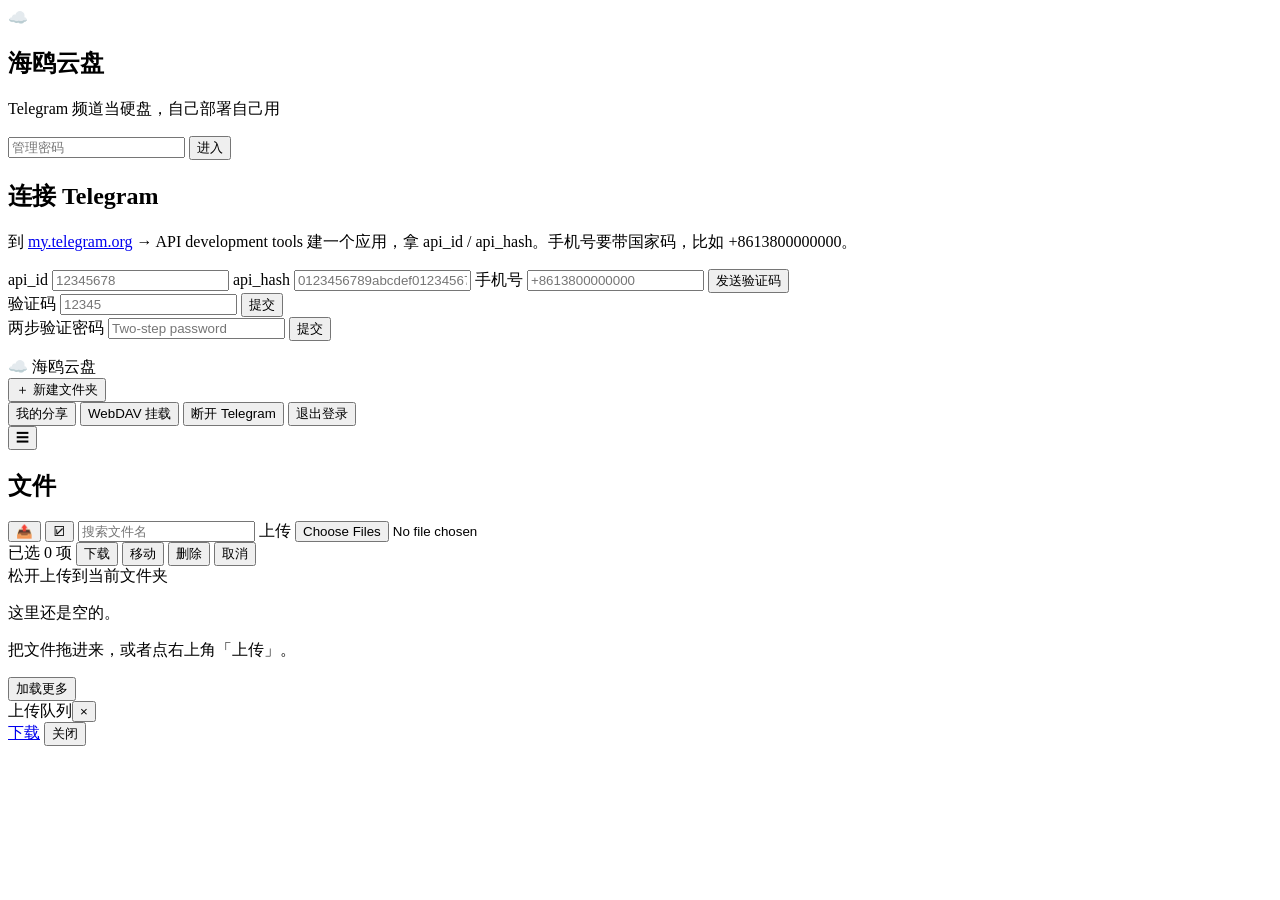
==== app/static/index.html @ 1f606236 "feat: 海鸥云盘 v7 — 把 Telegram 私有频道当硬盘的自托管云盘 FastAPI + Telethon + SQLite，网页端含分片断点续传、HTTP Range、 分享链接、Web" ====
<!doctype html>
<html lang="zh-CN">
<head>
<meta charset="utf-8">
<meta name="viewport" content="width=device-width,initial-scale=1,viewport-fit=cover">
<title>海鸥云盘</title>
<link rel="manifest" href="static/manifest.webmanifest">
<meta name="theme-color" content="#0e1014">
<link rel="stylesheet" href="static/style.css?v=7">
</head>
<body>
<div id="app">
  <!-- login -->
  <section id="view-login" class="center-view hidden">
    <div class="card auth-card">
      <div class="logo">☁️</div>
      <h1>海鸥云盘</h1>
      <p class="muted">Telegram 频道当硬盘，自己部署自己用</p>
      <form id="login-form">
        <input type="password" id="login-password" placeholder="管理密码" autocomplete="current-password" required>
        <button class="primary" type="submit">进入</button>
      </form>
      <p class="err" id="login-err"></p>
    </div>
  </section>

  <!-- telegram setup -->
  <section id="view-setup" class="center-view hidden">
    <div class="card auth-card wide">
      <h1>连接 Telegram</h1>
      <p class="muted">到 <a href="https://my.telegram.org" target="_blank" rel="noopener">my.telegram.org</a> →
        API development tools 建一个应用，拿 api_id / api_hash。手机号要带国家码，比如 +8613800000000。</p>
      <div id="setup-step-1">
        <label>api_id <input id="api-id" inputmode="numeric" placeholder="12345678"></label>
        <label>api_hash <input id="api-hash" placeholder="0123456789abcdef0123456789abcdef"></label>
        <label>手机号 <input id="api-phone" placeholder="+8613800000000"></label>
        <button class="primary" id="btn-send-code">发送验证码</button>
      </div>
      <div id="setup-step-2" class="hidden">
        <label>验证码 <input id="login-code" inputmode="numeric" autocomplete="one-time-code" placeholder="12345"></label>
        <button class="primary" id="btn-submit-code">提交</button>
      </div>
      <div id="setup-step-3" class="hidden">
        <label>两步验证密码 <input id="login-2fa" type="password" placeholder="Two-step password"></label>
        <button class="primary" id="btn-submit-2fa">提交</button>
      </div>
      <p class="err" id="setup-err"></p>
      <p class="muted small" id="setup-note"></p>
    </div>
  </section>

  <!-- main -->
  <section id="view-main" class="hidden">
    <aside id="sidebar">
      <div class="brand"><span class="logo-sm">☁️</span> 海鸥云盘</div>
      <button class="ghost full" id="btn-new-folder">＋ 新建文件夹</button>
      <nav id="folder-list"></nav>
      <div class="sidebar-foot">
        <div id="account-line" class="muted small"></div>
        <button class="ghost full" id="btn-shares">我的分享</button>
        <button class="ghost full" id="btn-settings">WebDAV 挂载</button>
        <button class="ghost full" id="btn-tg-logout">断开 Telegram</button>
        <button class="ghost full" id="btn-logout">退出登录</button>
      </div>
    </aside>

    <main id="content">
      <header id="topbar">
        <button class="ghost icon" id="btn-menu" aria-label="菜单">☰</button>
        <h2 id="folder-title">文件</h2>
        <div class="spacer"></div>
        <button class="ghost icon" id="btn-share-folder" title="分享文件夹">📤</button>
        <button class="ghost icon" id="btn-select" title="多选">☑</button>
        <input id="search" type="search" placeholder="搜索文件名">
        <label class="btn primary" id="btn-upload-label">
          上传 <input id="file-input" type="file" multiple>
        </label>
      </header>

      <div id="batch-bar" class="hidden">
        <span id="batch-count">已选 0 项</span>
        <button class="ghost" id="batch-download">下载</button>
        <button class="ghost" id="batch-move">移动</button>
        <button class="ghost danger" id="batch-delete">删除</button>
        <button class="ghost" id="batch-cancel">取消</button>
      </div>

      <div id="drop-hint" class="hidden">松开上传到当前文件夹</div>
      <div id="file-grid"></div>
      <div id="empty" class="hidden">
        <p>这里还是空的。</p>
        <p class="muted">把文件拖进来，或者点右上角「上传」。</p>
      </div>
      <div id="load-more" class="hidden"><button class="ghost" id="btn-load-more">加载更多</button></div>
    </main>
  </section>

  <!-- upload panel -->
  <div id="upload-panel" class="hidden">
    <div class="panel-head"><span>上传队列</span><button class="ghost icon" id="btn-close-uploads">×</button></div>
    <div id="upload-list"></div>
  </div>

  <!-- preview -->
  <div id="preview" class="hidden">
    <div class="preview-body" id="preview-body"></div>
    <div class="preview-bar">
      <span id="preview-name"></span>
      <a class="btn ghost" id="preview-download" href="#" download>下载</a>
      <button class="btn ghost" id="preview-close">关闭</button>
    </div>
  </div>

  <!-- dialog -->
  <div id="dialog-backdrop" class="hidden">
    <div class="card dialog" id="dialog" role="dialog" aria-modal="true"></div>
  </div>

  <div id="sidebar-backdrop" class="hidden"></div>
  <div id="toasts"></div>
</div>
<script src="static/app.js?v=7"></script>
</body>
</html>
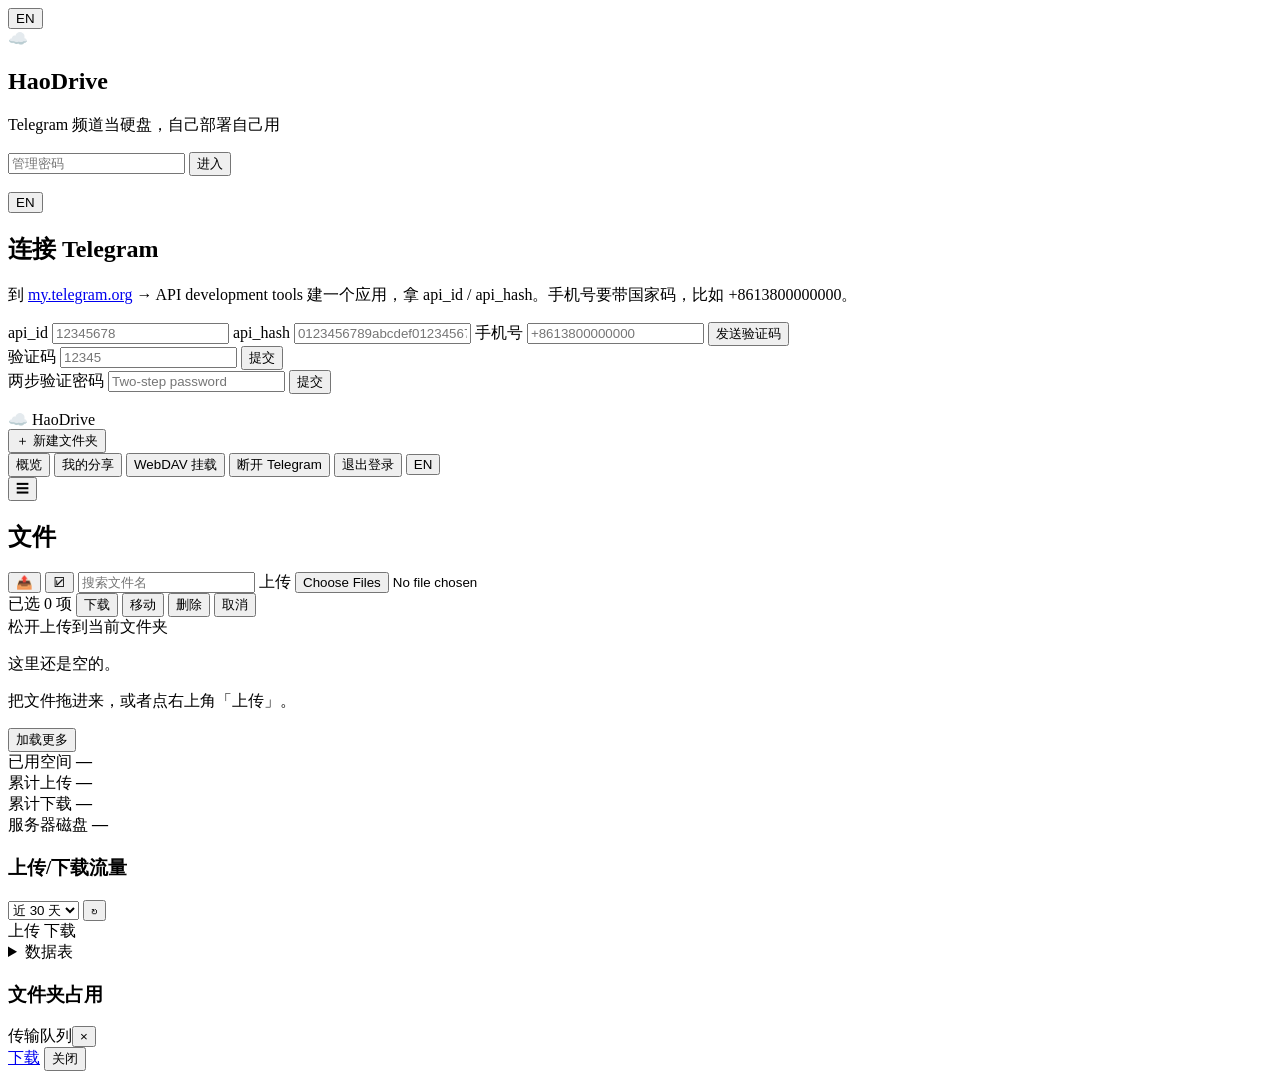
==== commit c5cf75a0: "feat: 改名 haodrive，双语界面、统计仪表盘、浏览器分片上传/合并 - 全项目 seagulldrive → haodrive，旧数据库与 WAL 自动迁移 - 中英文 UI、英文 REA" ====
--- a/app/static/index.html
+++ b/app/static/index.html
@@ -3,22 +3,23 @@
 <head>
 <meta charset="utf-8">
 <meta name="viewport" content="width=device-width,initial-scale=1,viewport-fit=cover">
-<title>海鸥云盘</title>
+<title>HaoDrive</title>
 <link rel="manifest" href="static/manifest.webmanifest">
 <meta name="theme-color" content="#0e1014">
-<link rel="stylesheet" href="static/style.css?v=7">
+<link rel="stylesheet" href="static/style.css?v=13">
 </head>
 <body>
 <div id="app">
   <!-- login -->
   <section id="view-login" class="center-view hidden">
     <div class="card auth-card">
+      <button class="ghost icon lang-toggle" data-i18n-title="语言" aria-label="Language">EN</button>
       <div class="logo">☁️</div>
-      <h1>海鸥云盘</h1>
-      <p class="muted">Telegram 频道当硬盘，自己部署自己用</p>
+      <h1>HaoDrive</h1>
+      <p class="muted" data-i18n="Telegram 频道当硬盘，自己部署自己用">Telegram 频道当硬盘，自己部署自己用</p>
       <form id="login-form">
-        <input type="password" id="login-password" placeholder="管理密码" autocomplete="current-password" required>
-        <button class="primary" type="submit">进入</button>
+        <input type="password" id="login-password" data-i18n-placeholder="管理密码" placeholder="管理密码" autocomplete="current-password" required>
+        <button class="primary" type="submit" data-i18n="进入">进入</button>
       </form>
       <p class="err" id="login-err"></p>
     </div>
@@ -27,22 +28,23 @@
   <!-- telegram setup -->
   <section id="view-setup" class="center-view hidden">
     <div class="card auth-card wide">
-      <h1>连接 Telegram</h1>
-      <p class="muted">到 <a href="https://my.telegram.org" target="_blank" rel="noopener">my.telegram.org</a> →
+      <button class="ghost icon lang-toggle" data-i18n-title="语言" aria-label="Language">EN</button>
+      <h1 data-i18n="连接 Telegram">连接 Telegram</h1>
+      <p class="muted" data-i18n-html="到 my.telegram.org → API development tools 建一个应用，拿 api_id / api_hash。手机号要带国家码，比如 +8613800000000。">到 <a href="https://my.telegram.org" target="_blank" rel="noopener">my.telegram.org</a> →
         API development tools 建一个应用，拿 api_id / api_hash。手机号要带国家码，比如 +8613800000000。</p>
       <div id="setup-step-1">
         <label>api_id <input id="api-id" inputmode="numeric" placeholder="12345678"></label>
         <label>api_hash <input id="api-hash" placeholder="0123456789abcdef0123456789abcdef"></label>
-        <label>手机号 <input id="api-phone" placeholder="+8613800000000"></label>
-        <button class="primary" id="btn-send-code">发送验证码</button>
+        <label><span data-i18n="手机号">手机号</span> <input id="api-phone" placeholder="+8613800000000"></label>
+        <button class="primary" id="btn-send-code" data-i18n="发送验证码">发送验证码</button>
       </div>
       <div id="setup-step-2" class="hidden">
-        <label>验证码 <input id="login-code" inputmode="numeric" autocomplete="one-time-code" placeholder="12345"></label>
-        <button class="primary" id="btn-submit-code">提交</button>
+        <label><span data-i18n="验证码">验证码</span> <input id="login-code" inputmode="numeric" autocomplete="one-time-code" placeholder="12345"></label>
+        <button class="primary" id="btn-submit-code" data-i18n="提交">提交</button>
       </div>
       <div id="setup-step-3" class="hidden">
-        <label>两步验证密码 <input id="login-2fa" type="password" placeholder="Two-step password"></label>
-        <button class="primary" id="btn-submit-2fa">提交</button>
+        <label><span data-i18n="两步验证密码">两步验证密码</span> <input id="login-2fa" type="password" data-i18n-placeholder="两步验证密码" placeholder="Two-step password"></label>
+        <button class="primary" id="btn-submit-2fa" data-i18n="提交">提交</button>
       </div>
       <p class="err" id="setup-err"></p>
       <p class="muted small" id="setup-note"></p>
@@ -52,52 +54,116 @@
   <!-- main -->
   <section id="view-main" class="hidden">
     <aside id="sidebar">
-      <div class="brand"><span class="logo-sm">☁️</span> 海鸥云盘</div>
-      <button class="ghost full" id="btn-new-folder">＋ 新建文件夹</button>
+      <div class="brand"><span class="logo-sm">☁️</span> HaoDrive</div>
+      <button class="ghost full" id="btn-new-folder" data-i18n="新建文件夹">＋ 新建文件夹</button>
       <nav id="folder-list"></nav>
       <div class="sidebar-foot">
         <div id="account-line" class="muted small"></div>
-        <button class="ghost full" id="btn-shares">我的分享</button>
-        <button class="ghost full" id="btn-settings">WebDAV 挂载</button>
-        <button class="ghost full" id="btn-tg-logout">断开 Telegram</button>
-        <button class="ghost full" id="btn-logout">退出登录</button>
+        <button class="ghost full" id="btn-stats" data-i18n="概览">概览</button>
+        <button class="ghost full" id="btn-shares" data-i18n="我的分享">我的分享</button>
+        <button class="ghost full" id="btn-settings" data-i18n="WebDAV 挂载">WebDAV 挂载</button>
+        <button class="ghost full" id="btn-tg-logout" data-i18n="断开 Telegram">断开 Telegram</button>
+        <button class="ghost full" id="btn-logout" data-i18n="退出登录">退出登录</button>
+        <button class="ghost full lang-toggle" data-i18n-title="语言" aria-label="Language">EN</button>
       </div>
     </aside>
 
     <main id="content">
       <header id="topbar">
-        <button class="ghost icon" id="btn-menu" aria-label="菜单">☰</button>
-        <h2 id="folder-title">文件</h2>
+        <button class="ghost icon" id="btn-menu" data-i18n-aria="菜单" aria-label="菜单">☰</button>
+        <h2 id="folder-title" data-i18n="文件">文件</h2>
         <div class="spacer"></div>
-        <button class="ghost icon" id="btn-share-folder" title="分享文件夹">📤</button>
-        <button class="ghost icon" id="btn-select" title="多选">☑</button>
-        <input id="search" type="search" placeholder="搜索文件名">
-        <label class="btn primary" id="btn-upload-label">
-          上传 <input id="file-input" type="file" multiple>
-        </label>
+        <div id="topbar-files">
+          <button class="ghost icon" id="btn-share-folder" data-i18n-title="分享文件夹" title="分享文件夹">📤</button>
+          <button class="ghost icon" id="btn-select" data-i18n-title="多选" title="多选">☑</button>
+          <input id="search" type="search" data-i18n-placeholder="搜索文件名" placeholder="搜索文件名">
+          <label class="btn primary" id="btn-upload-label">
+            <span data-i18n="上传">上传</span> <input id="file-input" type="file" multiple>
+          </label>
+        </div>
       </header>
 
       <div id="batch-bar" class="hidden">
         <span id="batch-count">已选 0 项</span>
-        <button class="ghost" id="batch-download">下载</button>
-        <button class="ghost" id="batch-move">移动</button>
-        <button class="ghost danger" id="batch-delete">删除</button>
-        <button class="ghost" id="batch-cancel">取消</button>
+        <button class="ghost" id="batch-download" data-i18n="下载">下载</button>
+        <button class="ghost" id="batch-move" data-i18n="移动">移动</button>
+        <button class="ghost" id="batch-delete" data-i18n="删除">删除</button>
+        <button class="ghost" id="batch-cancel" data-i18n="取消">取消</button>
       </div>
 
-      <div id="drop-hint" class="hidden">松开上传到当前文件夹</div>
-      <div id="file-grid"></div>
-      <div id="empty" class="hidden">
-        <p>这里还是空的。</p>
-        <p class="muted">把文件拖进来，或者点右上角「上传」。</p>
+      <div id="drop-hint" class="hidden" data-i18n="松开上传到当前文件夹">松开上传到当前文件夹</div>
+
+      <div id="files-page">
+        <div id="file-grid"></div>
+        <div id="empty" class="hidden">
+          <p data-i18n="这里还是空的。">这里还是空的。</p>
+          <p class="muted" data-i18n="把文件拖进来，或者点右上角「上传」。">把文件拖进来，或者点右上角「上传」。</p>
+        </div>
+        <div id="load-more" class="hidden"><button class="ghost" id="btn-load-more" data-i18n="加载更多">加载更多</button></div>
       </div>
-      <div id="load-more" class="hidden"><button class="ghost" id="btn-load-more">加载更多</button></div>
+
+      <section id="stats-page" class="hidden">
+        <div class="stat-grid">
+          <article class="stat-tile">
+            <span class="stat-label" data-i18n="已用空间">已用空间</span>
+            <strong id="stat-used">—</strong>
+            <div class="meter" aria-hidden="true"><span id="stat-meter"></span></div>
+            <span class="small muted" id="stat-quota"></span>
+          </article>
+          <article class="stat-tile">
+            <span class="stat-label" data-i18n="累计上传">累计上传</span>
+            <strong id="stat-up">—</strong>
+            <span class="small muted" id="stat-up-files"></span>
+          </article>
+          <article class="stat-tile">
+            <span class="stat-label" data-i18n="累计下载">累计下载</span>
+            <strong id="stat-down">—</strong>
+            <span class="small muted" id="stat-down-files"></span>
+          </article>
+          <article class="stat-tile">
+            <span class="stat-label" data-i18n="服务器磁盘">服务器磁盘</span>
+            <strong id="stat-disk">—</strong>
+            <span class="small muted" id="stat-disk-free"></span>
+          </article>
+        </div>
+
+        <article class="card chart-card">
+          <div class="chart-head">
+            <div>
+              <h3 data-i18n="上传/下载流量">上传/下载流量</h3>
+              <p class="small muted" id="stats-today"></p>
+            </div>
+            <div class="chart-controls">
+              <select id="stats-days">
+                <option value="7" data-i18n="近 7 天">近 7 天</option>
+                <option value="30" selected data-i18n="近 30 天">近 30 天</option>
+                <option value="90" data-i18n="近 90 天">近 90 天</option>
+              </select>
+              <button class="ghost icon" id="stats-refresh" data-i18n-title="刷新" title="刷新">↻</button>
+            </div>
+          </div>
+          <div class="legend" id="traffic-legend">
+            <span><i class="swatch up"></i><span data-i18n="上传">上传</span></span>
+            <span><i class="swatch down"></i><span data-i18n="下载">下载</span></span>
+          </div>
+          <div id="traffic-chart" class="chart"></div>
+          <details class="chart-table"><summary data-i18n="数据表">数据表</summary><div id="traffic-table"></div></details>
+        </article>
+
+        <article class="card">
+          <div class="chart-head">
+            <h3 data-i18n="文件夹占用">文件夹占用</h3>
+            <span class="small muted" id="stats-updated"></span>
+          </div>
+          <div id="folder-bars" class="folder-bars"></div>
+        </article>
+      </section>
     </main>
   </section>
 
-  <!-- upload panel -->
+  <!-- transfers -->
   <div id="upload-panel" class="hidden">
-    <div class="panel-head"><span>上传队列</span><button class="ghost icon" id="btn-close-uploads">×</button></div>
+    <div class="panel-head"><span data-i18n="传输队列">传输队列</span><button class="ghost icon" id="btn-close-uploads">×</button></div>
     <div id="upload-list"></div>
   </div>
 
@@ -106,8 +172,8 @@
     <div class="preview-body" id="preview-body"></div>
     <div class="preview-bar">
       <span id="preview-name"></span>
-      <a class="btn ghost" id="preview-download" href="#" download>下载</a>
-      <button class="btn ghost" id="preview-close">关闭</button>
+      <a class="btn ghost" id="preview-download" href="#" download data-i18n="下载">下载</a>
+      <button class="btn ghost" id="preview-close" data-i18n="关闭">关闭</button>
     </div>
   </div>
 
@@ -119,6 +185,7 @@
   <div id="sidebar-backdrop" class="hidden"></div>
   <div id="toasts"></div>
 </div>
-<script src="static/app.js?v=7"></script>
+<script src="static/i18n.js?v=13"></script>
+<script src="static/app.js?v=13"></script>
 </body>
 </html>
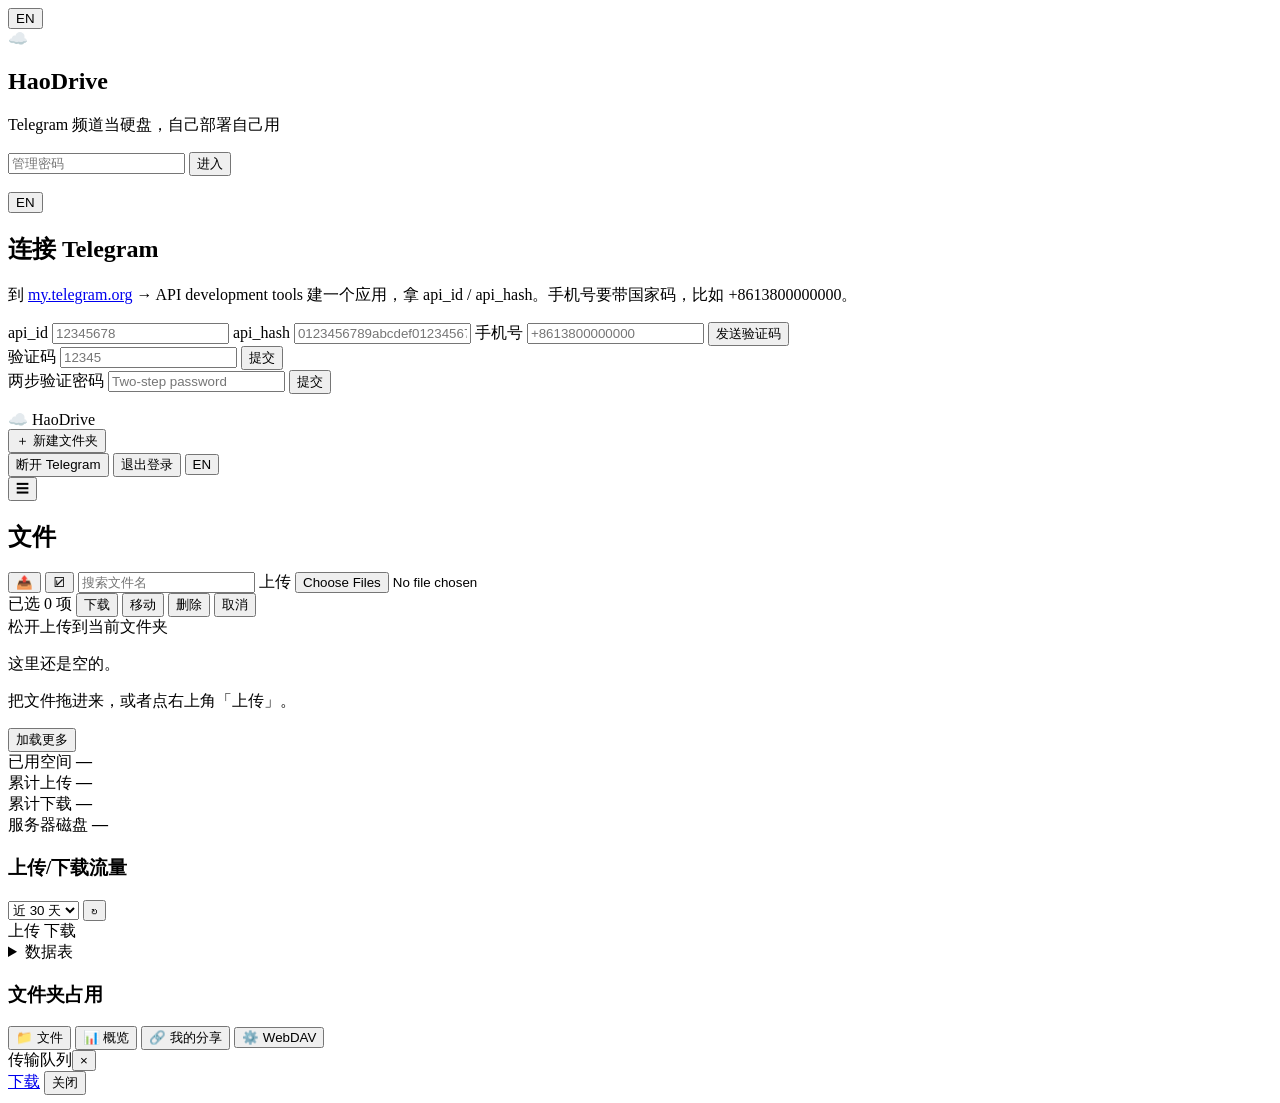
==== commit e3e6a807: "feat(web): 概览入口移到页面底部导航方框 - 底部固定导航：文件 / 概览 / 我的分享 / WebDAV 四个方框，当前页高亮 - 侧边栏不再放概览、分享、WebDAV 按钮，只保留文件夹" ====
--- a/app/static/index.html
+++ b/app/static/index.html
@@ -6,7 +6,7 @@
 <title>HaoDrive</title>
 <link rel="manifest" href="static/manifest.webmanifest">
 <meta name="theme-color" content="#0e1014">
-<link rel="stylesheet" href="static/style.css?v=13">
+<link rel="stylesheet" href="static/style.css?v=14">
 </head>
 <body>
 <div id="app">
@@ -59,9 +59,6 @@
       <nav id="folder-list"></nav>
       <div class="sidebar-foot">
         <div id="account-line" class="muted small"></div>
-        <button class="ghost full" id="btn-stats" data-i18n="概览">概览</button>
-        <button class="ghost full" id="btn-shares" data-i18n="我的分享">我的分享</button>
-        <button class="ghost full" id="btn-settings" data-i18n="WebDAV 挂载">WebDAV 挂载</button>
         <button class="ghost full" id="btn-tg-logout" data-i18n="断开 Telegram">断开 Telegram</button>
         <button class="ghost full" id="btn-logout" data-i18n="退出登录">退出登录</button>
         <button class="ghost full lang-toggle" data-i18n-title="语言" aria-label="Language">EN</button>
@@ -159,6 +156,25 @@
         </article>
       </section>
     </main>
+
+    <nav id="bottom-nav" aria-label="主导航">
+      <button class="nav-box active" id="btn-nav-files" data-nav="files">
+        <span class="nav-icon">📁</span>
+        <span class="nav-label" data-i18n="文件">文件</span>
+      </button>
+      <button class="nav-box" id="btn-stats" data-nav="stats">
+        <span class="nav-icon">📊</span>
+        <span class="nav-label" data-i18n="概览">概览</span>
+      </button>
+      <button class="nav-box" id="btn-shares" data-nav="shares">
+        <span class="nav-icon">🔗</span>
+        <span class="nav-label" data-i18n="我的分享">我的分享</span>
+      </button>
+      <button class="nav-box" id="btn-settings" data-nav="settings">
+        <span class="nav-icon">⚙️</span>
+        <span class="nav-label" data-i18n="WebDAV">WebDAV</span>
+      </button>
+    </nav>
   </section>
 
   <!-- transfers -->
@@ -185,7 +201,7 @@
   <div id="sidebar-backdrop" class="hidden"></div>
   <div id="toasts"></div>
 </div>
-<script src="static/i18n.js?v=13"></script>
-<script src="static/app.js?v=13"></script>
+<script src="static/i18n.js?v=14"></script>
+<script src="static/app.js?v=14"></script>
 </body>
 </html>
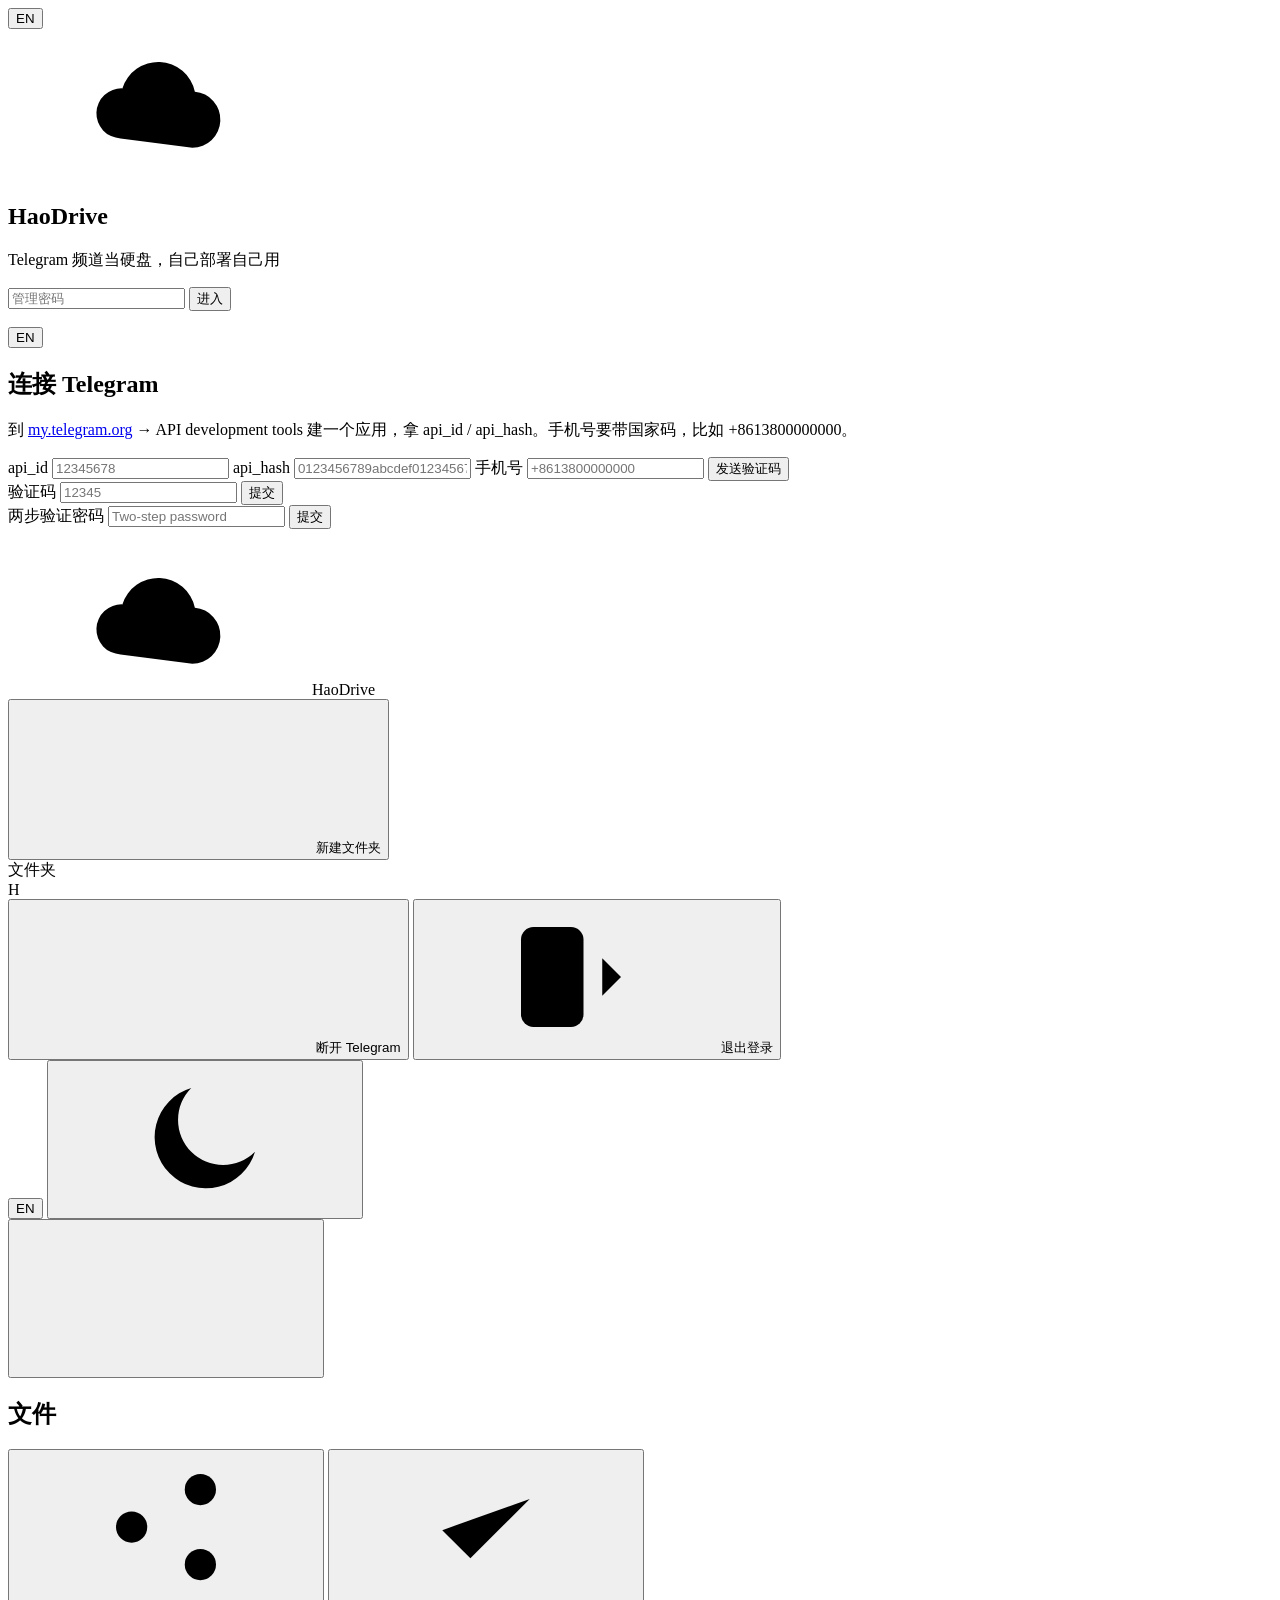
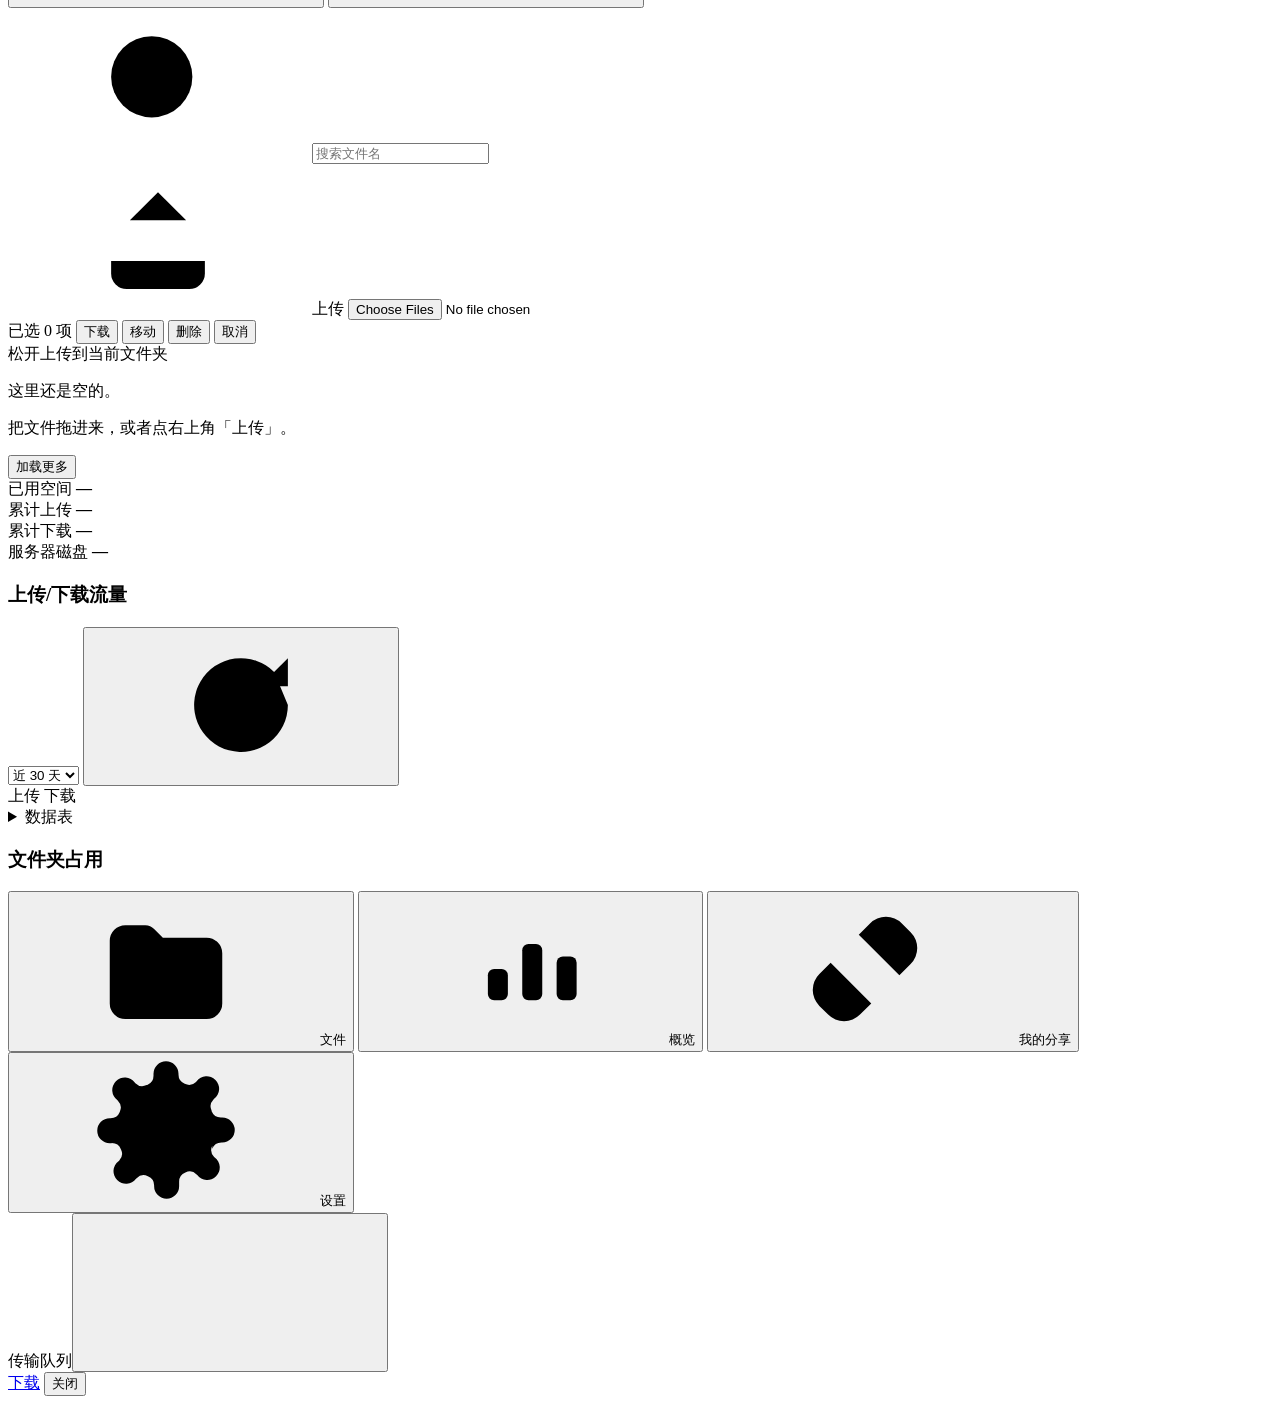
==== commit 1be51f84: "feat(ui): v11 新界面 + 网页设置页，设置存 SQLite 立即生效 - 重做视觉层：统一 SVG 图标、浅/深主题（默认跟随系统）、侧栏与底部 dock、   文件卡片、登录页、对话框" ====
--- a/app/static/index.html
+++ b/app/static/index.html
@@ -5,21 +5,62 @@
 <meta name="viewport" content="width=device-width,initial-scale=1,viewport-fit=cover">
 <title>HaoDrive</title>
 <link rel="manifest" href="static/manifest.webmanifest">
-<meta name="theme-color" content="#0e1014">
-<link rel="stylesheet" href="static/style.css?v=14">
+<meta name="theme-color" content="#0b0d12">
+<link rel="stylesheet" href="static/style.css?v=15">
 </head>
 <body>
+<!-- icon sprite: stroke icons, drawn once and reused with <use> -->
+<svg width="0" height="0" style="position:absolute" aria-hidden="true" focusable="false">
+  <defs>
+    <symbol id="i-cloud" viewBox="0 0 24 24"><path d="M17.5 19a4.5 4.5 0 0 0 .4-8.98A6 6 0 0 0 6.3 9.5 4 4 0 0 0 6 17.5"/><path d="M12 12v6"/><path d="m9.5 14.5 2.5-2.5 2.5 2.5"/></symbol>
+    <symbol id="i-folder" viewBox="0 0 24 24"><path d="M3 7.5A2.5 2.5 0 0 1 5.5 5h3.2a2 2 0 0 1 1.4.6L11.5 7h7A2.5 2.5 0 0 1 21 9.5v8A2.5 2.5 0 0 1 18.5 20h-13A2.5 2.5 0 0 1 3 17.5z"/></symbol>
+    <symbol id="i-file" viewBox="0 0 24 24"><path d="M14 3H7a2 2 0 0 0-2 2v14a2 2 0 0 0 2 2h10a2 2 0 0 0 2-2V8z"/><path d="M14 3v5h5"/></symbol>
+    <symbol id="i-image" viewBox="0 0 24 24"><rect x="3.5" y="4.5" width="17" height="15" rx="2.5"/><circle cx="9" cy="10" r="1.6"/><path d="m4.5 17 4.2-4.2a2 2 0 0 1 2.8 0l5.6 5.6"/><path d="m14 15 1.7-1.7a2 2 0 0 1 2.8 0l1.5 1.5"/></symbol>
+    <symbol id="i-video" viewBox="0 0 24 24"><rect x="3" y="5.5" width="13" height="13" rx="2.5"/><path d="m16 10.5 4-2.2a.6.6 0 0 1 .9.5v6.4a.6.6 0 0 1-.9.5l-4-2.2z"/></symbol>
+    <symbol id="i-audio" viewBox="0 0 24 24"><path d="M9 18V6.5l9-2v11"/><circle cx="6.5" cy="18" r="2.5"/><circle cx="15.5" cy="15.5" r="2.5"/></symbol>
+    <symbol id="i-pdf" viewBox="0 0 24 24"><path d="M14 3H7a2 2 0 0 0-2 2v14a2 2 0 0 0 2 2h10a2 2 0 0 0 2-2V8z"/><path d="M14 3v5h5"/><path d="M8.5 16.5v-4h1.4a1.3 1.3 0 0 1 0 2.6H8.5"/><path d="M13.6 12.5h1.7a2 2 0 0 1 0 4h-1.7z"/></symbol>
+    <symbol id="i-text" viewBox="0 0 24 24"><path d="M14 3H7a2 2 0 0 0-2 2v14a2 2 0 0 0 2 2h10a2 2 0 0 0 2-2V8z"/><path d="M14 3v5h5"/><path d="M8.5 12.5h7M8.5 15.5h7M8.5 18h4"/></symbol>
+    <symbol id="i-upload" viewBox="0 0 24 24"><path d="M12 16V4.5"/><path d="m7.5 9 4.5-4.5L16.5 9"/><path d="M4.5 15.5v2A2.5 2.5 0 0 0 7 20h10a2.5 2.5 0 0 0 2.5-2.5v-2"/></symbol>
+    <symbol id="i-download" viewBox="0 0 24 24"><path d="M12 4.5V16"/><path d="m7.5 11.5 4.5 4.5 4.5-4.5"/><path d="M4.5 15.5v2A2.5 2.5 0 0 0 7 20h10a2.5 2.5 0 0 0 2.5-2.5v-2"/></symbol>
+    <symbol id="i-share" viewBox="0 0 24 24"><circle cx="17.5" cy="6" r="2.5"/><circle cx="6.5" cy="12" r="2.5"/><circle cx="17.5" cy="18" r="2.5"/><path d="m8.7 10.8 6.6-3.5M8.7 13.2l6.6 3.5"/></symbol>
+    <symbol id="i-more" viewBox="0 0 24 24"><circle cx="6" cy="12" r="1.3"/><circle cx="12" cy="12" r="1.3"/><circle cx="18" cy="12" r="1.3"/></symbol>
+    <symbol id="i-menu" viewBox="0 0 24 24"><path d="M4 7h16M4 12h16M4 17h16"/></symbol>
+    <symbol id="i-search" viewBox="0 0 24 24"><circle cx="11" cy="11" r="6.5"/><path d="m16 16 4 4"/></symbol>
+    <symbol id="i-settings" viewBox="0 0 24 24"><circle cx="12" cy="12" r="3"/><path d="M19.4 14.5a1.6 1.6 0 0 0 .3 1.8l.1.1a2 2 0 1 1-2.8 2.8l-.1-.1a1.6 1.6 0 0 0-1.8-.3 1.6 1.6 0 0 0-1 1.5V21a2 2 0 1 1-4 0v-.1a1.6 1.6 0 0 0-1-1.5 1.6 1.6 0 0 0-1.8.3l-.1.1a2 2 0 1 1-2.8-2.8l.1-.1a1.6 1.6 0 0 0 .3-1.8 1.6 1.6 0 0 0-1.5-1H3a2 2 0 1 1 0-4h.1a1.6 1.6 0 0 0 1.5-1 1.6 1.6 0 0 0-.3-1.8l-.1-.1a2 2 0 1 1 2.8-2.8l.1.1a1.6 1.6 0 0 0 1.8.3H9a1.6 1.6 0 0 0 1-1.5V3a2 2 0 1 1 4 0v.1a1.6 1.6 0 0 0 1 1.5 1.6 1.6 0 0 0 1.8-.3l.1-.1a2 2 0 1 1 2.8 2.8l-.1.1a1.6 1.6 0 0 0-.3 1.8V9a1.6 1.6 0 0 0 1.5 1H21a2 2 0 1 1 0 4h-.1a1.6 1.6 0 0 0-1.5 1z"/></symbol>
+    <symbol id="i-chart" viewBox="0 0 24 24"><path d="M4 20V4"/><path d="M4 20h16"/><rect x="7.5" y="12" width="3.2" height="5" rx="1"/><rect x="13" y="8" width="3.2" height="9" rx="1"/><rect x="18.5" y="10" width="3.2" height="7" rx="1"/></symbol>
+    <symbol id="i-link" viewBox="0 0 24 24"><path d="M9.5 14.5 14.5 9.5"/><path d="M11 6.5 12.8 4.7a3.6 3.6 0 0 1 5.1 0l1.4 1.4a3.6 3.6 0 0 1 0 5.1L17.5 13"/><path d="M13 17.5 11.2 19.3a3.6 3.6 0 0 1-5.1 0l-1.4-1.4a3.6 3.6 0 0 1 0-5.1L6.5 11"/></symbol>
+    <symbol id="i-plus" viewBox="0 0 24 24"><path d="M12 5v14M5 12h14"/></symbol>
+    <symbol id="i-x" viewBox="0 0 24 24"><path d="m6 6 12 12M18 6 6 18"/></symbol>
+    <symbol id="i-check" viewBox="0 0 24 24"><path d="m5 12.5 4.5 4.5L19 7.5"/></symbol>
+    <symbol id="i-logout" viewBox="0 0 24 24"><path d="M14 8V6a2 2 0 0 0-2-2H6a2 2 0 0 0-2 2v12a2 2 0 0 0 2 2h6a2 2 0 0 0 2-2v-2"/><path d="M10 12h10"/><path d="m17 9 3 3-3 3"/></symbol>
+    <symbol id="i-trash" viewBox="0 0 24 24"><path d="M4.5 7h15"/><path d="M9.5 7V5.2A1.2 1.2 0 0 1 10.7 4h2.6a1.2 1.2 0 0 1 1.2 1.2V7"/><path d="M6.5 7l.8 12a1.5 1.5 0 0 0 1.5 1.4h6.4a1.5 1.5 0 0 0 1.5-1.4L17.5 7"/><path d="M10 11v5.5M14 11v5.5"/></symbol>
+    <symbol id="i-edit" viewBox="0 0 24 24"><path d="M4 20h4l10.5-10.5a2.1 2.1 0 0 0-3-3L5 17z"/><path d="m13.5 7 3 3"/></symbol>
+    <symbol id="i-move" viewBox="0 0 24 24"><path d="M12 3v18M3 12h18"/><path d="m8.5 6.5 3.5-3.5 3.5 3.5M8.5 17.5 12 21l3.5-3.5M6.5 8.5 3 12l3.5 3.5M17.5 8.5 21 12l-3.5 3.5"/></symbol>
+    <symbol id="i-refresh" viewBox="0 0 24 24"><path d="M19.5 12a7.5 7.5 0 1 1-2.2-5.3"/><path d="M19.5 4.5V9H15"/></symbol>
+    <symbol id="i-lock" viewBox="0 0 24 24"><rect x="4.5" y="10.5" width="15" height="9.5" rx="2.2"/><path d="M7.5 10.5V7.8a4.5 4.5 0 0 1 9 0v2.7"/></symbol>
+    <symbol id="i-server" viewBox="0 0 24 24"><rect x="3.5" y="4" width="17" height="6.5" rx="2"/><rect x="3.5" y="13.5" width="17" height="6.5" rx="2"/><path d="M7 7.2h.01M7 16.8h.01"/></symbol>
+    <symbol id="i-database" viewBox="0 0 24 24"><ellipse cx="12" cy="6" rx="7.5" ry="3"/><path d="M4.5 6v12c0 1.7 3.4 3 7.5 3s7.5-1.3 7.5-3V6"/><path d="M4.5 12c0 1.7 3.4 3 7.5 3s7.5-1.3 7.5-3"/></symbol>
+    <symbol id="i-sun" viewBox="0 0 24 24"><circle cx="12" cy="12" r="4"/><path d="M12 2.5v2M12 19.5v2M2.5 12h2M19.5 12h2M5.3 5.3l1.4 1.4M17.3 17.3l1.4 1.4M18.7 5.3l-1.4 1.4M6.7 17.3l-1.4 1.4"/></symbol>
+    <symbol id="i-moon" viewBox="0 0 24 24"><path d="M20 14.2A8.2 8.2 0 1 1 9.8 4a6.6 6.6 0 0 0 10.2 10.2z"/></symbol>
+    <symbol id="i-desktop" viewBox="0 0 24 24"><rect x="3" y="4.5" width="18" height="12" rx="2"/><path d="M9 20h6M12 16.5V20"/></symbol>
+    <symbol id="i-globe" viewBox="0 0 24 24"><circle cx="12" cy="12" r="8.5"/><path d="M3.5 12h17"/><path d="M12 3.5c2.4 2.4 3.6 5.3 3.6 8.5s-1.2 6.1-3.6 8.5c-2.4-2.4-3.6-5.3-3.6-8.5S9.6 5.9 12 3.5z"/></symbol>
+    <symbol id="i-copy" viewBox="0 0 24 24"><rect x="9" y="9" width="11" height="11" rx="2"/><path d="M15 6.5V6a2 2 0 0 0-2-2H6a2 2 0 0 0-2 2v7a2 2 0 0 0 2 2h.5"/></symbol>
+    <symbol id="i-chevron-left" viewBox="0 0 24 24"><path d="m14.5 5-7 7 7 7"/></symbol>
+    <symbol id="i-alert" viewBox="0 0 24 24"><path d="M12 4 2.8 20h18.4z"/><path d="M12 10v4.2M12 17.2h.01"/></symbol>
+  </defs>
+</svg>
+
 <div id="app">
   <!-- login -->
   <section id="view-login" class="center-view hidden">
     <div class="card auth-card">
       <button class="ghost icon lang-toggle" data-i18n-title="语言" aria-label="Language">EN</button>
-      <div class="logo">☁️</div>
-      <h1>HaoDrive</h1>
+      <div class="logo"><svg class="ic ic-lg"><use href="#i-cloud"/></svg></div>
+      <h1 id="login-title">HaoDrive</h1>
       <p class="muted" data-i18n="Telegram 频道当硬盘，自己部署自己用">Telegram 频道当硬盘，自己部署自己用</p>
       <form id="login-form">
         <input type="password" id="login-password" data-i18n-placeholder="管理密码" placeholder="管理密码" autocomplete="current-password" required>
-        <button class="primary" type="submit" data-i18n="进入">进入</button>
+        <button class="primary full" type="submit" data-i18n="进入">进入</button>
       </form>
       <p class="err" id="login-err"></p>
     </div>
@@ -36,15 +77,15 @@
         <label>api_id <input id="api-id" inputmode="numeric" placeholder="12345678"></label>
         <label>api_hash <input id="api-hash" placeholder="0123456789abcdef0123456789abcdef"></label>
         <label><span data-i18n="手机号">手机号</span> <input id="api-phone" placeholder="+8613800000000"></label>
-        <button class="primary" id="btn-send-code" data-i18n="发送验证码">发送验证码</button>
+        <button class="primary full" id="btn-send-code" data-i18n="发送验证码">发送验证码</button>
       </div>
       <div id="setup-step-2" class="hidden">
         <label><span data-i18n="验证码">验证码</span> <input id="login-code" inputmode="numeric" autocomplete="one-time-code" placeholder="12345"></label>
-        <button class="primary" id="btn-submit-code" data-i18n="提交">提交</button>
+        <button class="primary full" id="btn-submit-code" data-i18n="提交">提交</button>
       </div>
       <div id="setup-step-3" class="hidden">
         <label><span data-i18n="两步验证密码">两步验证密码</span> <input id="login-2fa" type="password" data-i18n-placeholder="两步验证密码" placeholder="Two-step password"></label>
-        <button class="primary" id="btn-submit-2fa" data-i18n="提交">提交</button>
+        <button class="primary full" id="btn-submit-2fa" data-i18n="提交">提交</button>
       </div>
       <p class="err" id="setup-err"></p>
       <p class="muted small" id="setup-note"></p>
@@ -54,28 +95,45 @@
   <!-- main -->
   <section id="view-main" class="hidden">
     <aside id="sidebar">
-      <div class="brand"><span class="logo-sm">☁️</span> HaoDrive</div>
-      <button class="ghost full" id="btn-new-folder" data-i18n="新建文件夹">＋ 新建文件夹</button>
+      <div class="brand">
+        <span class="logo-sm"><svg class="ic"><use href="#i-cloud"/></svg></span>
+        <span id="brand-name">HaoDrive</span>
+      </div>
+      <button class="btn-new-folder" id="btn-new-folder">
+        <svg class="ic"><use href="#i-plus"/></svg><span data-i18n="新建文件夹">新建文件夹</span>
+      </button>
+      <div class="sidebar-label" data-i18n="文件夹">文件夹</div>
       <nav id="folder-list"></nav>
       <div class="sidebar-foot">
-        <div id="account-line" class="muted small"></div>
-        <button class="ghost full" id="btn-tg-logout" data-i18n="断开 Telegram">断开 Telegram</button>
-        <button class="ghost full" id="btn-logout" data-i18n="退出登录">退出登录</button>
-        <button class="ghost full lang-toggle" data-i18n-title="语言" aria-label="Language">EN</button>
+        <div class="account-chip">
+          <span class="avatar" id="account-avatar">H</span>
+          <span id="account-line" class="muted small"></span>
+        </div>
+        <button class="ghost full" id="btn-tg-logout"><svg class="ic"><use href="#i-x"/></svg><span data-i18n="断开 Telegram">断开 Telegram</span></button>
+        <button class="ghost full" id="btn-logout"><svg class="ic"><use href="#i-logout"/></svg><span data-i18n="退出登录">退出登录</span></button>
+        <div class="foot-row">
+          <button class="ghost icon lang-toggle" data-i18n-title="语言" aria-label="Language">EN</button>
+          <button class="ghost icon theme-toggle" data-i18n-title="主题" aria-label="Theme"><svg class="ic"><use href="#i-moon"/></svg></button>
+        </div>
       </div>
     </aside>
 
     <main id="content">
       <header id="topbar">
-        <button class="ghost icon" id="btn-menu" data-i18n-aria="菜单" aria-label="菜单">☰</button>
+        <button class="ghost icon" id="btn-menu" data-i18n-aria="菜单" aria-label="菜单"><svg class="ic"><use href="#i-menu"/></svg></button>
         <h2 id="folder-title" data-i18n="文件">文件</h2>
         <div class="spacer"></div>
         <div id="topbar-files">
-          <button class="ghost icon" id="btn-share-folder" data-i18n-title="分享文件夹" title="分享文件夹">📤</button>
-          <button class="ghost icon" id="btn-select" data-i18n-title="多选" title="多选">☑</button>
-          <input id="search" type="search" data-i18n-placeholder="搜索文件名" placeholder="搜索文件名">
+          <button class="ghost icon" id="btn-share-folder" data-i18n-title="分享文件夹" title="分享文件夹"><svg class="ic"><use href="#i-share"/></svg></button>
+          <button class="ghost icon" id="btn-select" data-i18n-title="多选" title="多选"><svg class="ic"><use href="#i-check"/></svg></button>
+          <div class="search-box">
+            <svg class="ic"><use href="#i-search"/></svg>
+            <input id="search" type="search" data-i18n-placeholder="搜索文件名" placeholder="搜索文件名">
+          </div>
           <label class="btn primary" id="btn-upload-label">
-            <span data-i18n="上传">上传</span> <input id="file-input" type="file" multiple>
+            <svg class="ic"><use href="#i-upload"/></svg>
+            <span data-i18n="上传">上传</span>
+            <input id="file-input" type="file" multiple>
           </label>
         </div>
       </header>
@@ -136,7 +194,7 @@
                 <option value="30" selected data-i18n="近 30 天">近 30 天</option>
                 <option value="90" data-i18n="近 90 天">近 90 天</option>
               </select>
-              <button class="ghost icon" id="stats-refresh" data-i18n-title="刷新" title="刷新">↻</button>
+              <button class="ghost icon" id="stats-refresh" data-i18n-title="刷新" title="刷新"><svg class="ic"><use href="#i-refresh"/></svg></button>
             </div>
           </div>
           <div class="legend" id="traffic-legend">
@@ -155,31 +213,35 @@
           <div id="folder-bars" class="folder-bars"></div>
         </article>
       </section>
+
+      <section id="settings-page" class="hidden">
+        <div id="settings-body"></div>
+      </section>
     </main>
 
     <nav id="bottom-nav" aria-label="主导航">
       <button class="nav-box active" id="btn-nav-files" data-nav="files">
-        <span class="nav-icon">📁</span>
+        <svg class="ic"><use href="#i-folder"/></svg>
         <span class="nav-label" data-i18n="文件">文件</span>
       </button>
       <button class="nav-box" id="btn-stats" data-nav="stats">
-        <span class="nav-icon">📊</span>
+        <svg class="ic"><use href="#i-chart"/></svg>
         <span class="nav-label" data-i18n="概览">概览</span>
       </button>
       <button class="nav-box" id="btn-shares" data-nav="shares">
-        <span class="nav-icon">🔗</span>
+        <svg class="ic"><use href="#i-link"/></svg>
         <span class="nav-label" data-i18n="我的分享">我的分享</span>
       </button>
       <button class="nav-box" id="btn-settings" data-nav="settings">
-        <span class="nav-icon">⚙️</span>
-        <span class="nav-label" data-i18n="WebDAV">WebDAV</span>
+        <svg class="ic"><use href="#i-settings"/></svg>
+        <span class="nav-label" data-i18n="设置">设置</span>
       </button>
     </nav>
   </section>
 
   <!-- transfers -->
   <div id="upload-panel" class="hidden">
-    <div class="panel-head"><span data-i18n="传输队列">传输队列</span><button class="ghost icon" id="btn-close-uploads">×</button></div>
+    <div class="panel-head"><span data-i18n="传输队列">传输队列</span><button class="ghost icon" id="btn-close-uploads"><svg class="ic"><use href="#i-x"/></svg></button></div>
     <div id="upload-list"></div>
   </div>
 
@@ -201,7 +263,7 @@
   <div id="sidebar-backdrop" class="hidden"></div>
   <div id="toasts"></div>
 </div>
-<script src="static/i18n.js?v=14"></script>
-<script src="static/app.js?v=14"></script>
+<script src="static/i18n.js?v=15"></script>
+<script src="static/app.js?v=15"></script>
 </body>
 </html>
